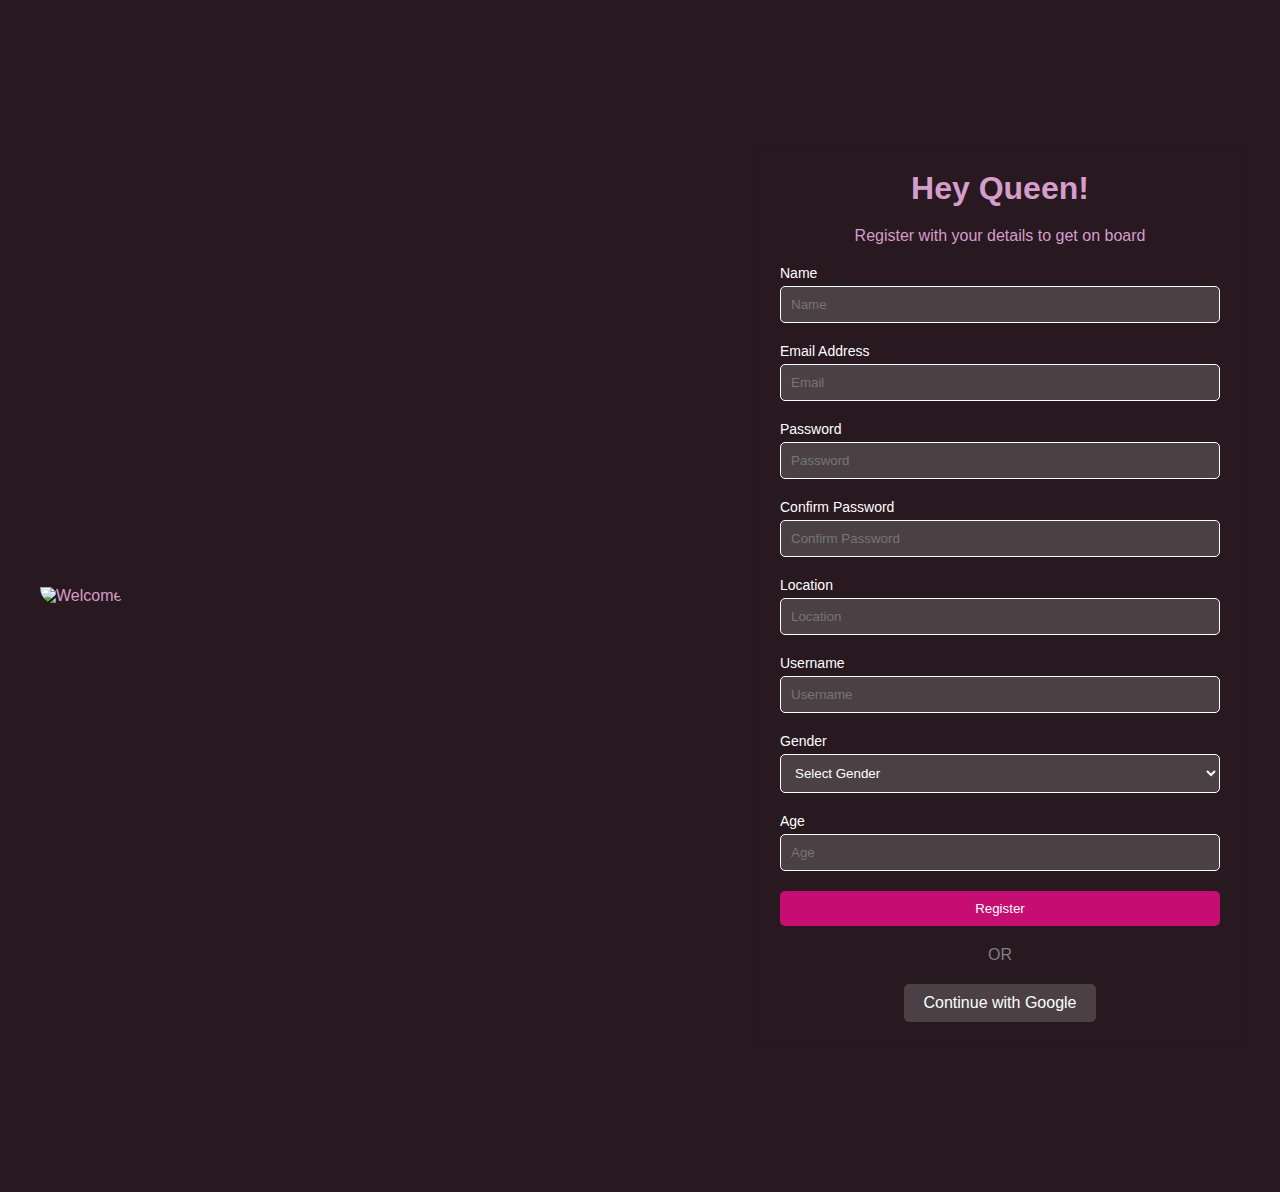
==== index.html @ b41bc5dd "Update index.html" ====
<!DOCTYPE html>
<html lang="en">
<head>
    <meta charset="UTF-8">
    <meta name="viewport" content="width=device-width, initial-scale=1.0">
    <title>Sign Up Page</title>
    <link rel="stylesheet" href="style.css">
</head>
<body>
    <div class="outer-container">
        <div class="image-container">
            <img src="Welcome.jpg" alt="Welcome">
        </div>
        <div class="container">
            <form action="/register" method="POST">
                <h1>Hey Queen!</h1>
                <p class="register-text">Register with your details to get on board</p>
                
                <div class="custom-input-box"> 
                    <label for="name">Name</label>
                    <input type="text" id="name" name="name" placeholder="Name" required>
                </div>
                
                <div class="custom-input-box"> 
                    <label for="email">Email Address</label>
                    <input type="email" id="email" name="email" placeholder="Email" required>
                </div>
                
                <div class="custom-input-box"> 
                    <label for="password">Password</label>
                    <input type="password" id="password" name="password" placeholder="Password" required>
                </div>
                
                <div class="custom-input-box"> 
                    <label for="confirm_password">Confirm Password</label>
                    <input type="password" id="confirm_password" name="confirm_password" placeholder="Confirm Password" required>
                </div>
                
                <div class="custom-input-box"> 
                    <label for="location">Location</label>
                    <input type="text" id="location" name="location" placeholder="Location" required>
                </div>
                
                <div class="custom-input-box"> 
                    <label for="username">Username</label>
                    <input type="text" id="username" name="username" placeholder="Username" required>
                </div>
                
                <div class="custom-input-box"> 
                    <label for="gender">Gender</label>
                    <select id="gender" name="gender" required>
                        <option value="">Select Gender</option>
                        <option value="female">Female</option>
                        <option value="male">Male</option>
                        <option value="other">Other</option>
                    </select>
                </div>
                
                <div class="custom-input-box"> 
                    <label for="age">Age</label>
                    <input type="number" id="age" name="age" placeholder="Age" required>
                </div>
                
                <button type="submit">Register</button>
            </form>
            <p class="or-text">OR</p>
            <div class="continue-with-google">
                <a href="https://accounts.google.com">Continue with Google</a>
            </div>
        </div>
    </div>
</body>
</html>
---- style.css ----
* {
    margin: 0;
    padding: 0;
    box-sizing: border-box;
}

body {
    font-family: Arial, sans-serif;
    background-color: #28181F;
    color: #D59DCC; 
}

.outer-container {
    display: flex;
    justify-content: space-between;
    align-items: center;
    max-width: 1200px;
    margin: 150px auto; /* Centering the container horizontally */
}

.image-container {
    width: 40%;
    height: auto;
}

.image-container img {
    max-width: 100%;
    height: auto;
    width: 100%;
    border-top-left-radius: 0;
    border-bottom-left-radius: 50px;
    border-bottom-right-radius: 0;
    border-top-right-radius: 50px;
}

.container {
    width: 100%;
    max-width: 40%;
    padding: 20px;
    border-radius: 5px;
    box-shadow: 0 0 10px rgba(0, 0, 0, 0.1);
    background-color: #28181F;
}

.container h1 {
    text-align: center;
    margin-bottom: 20px;
    color: #D59DCC;
}

.register-text,
.signin-text {
    text-align: center;
    margin-bottom: 20px;
    color: #D59DCC; 
}

.custom-input-box {
    position: relative;
    margin-bottom: 20px;
}

.custom-input-box label {
    font-size: 14px;
    display: block;
    margin-bottom: 5px;
    color: #fff; 
}

.custom-input-box input[type="text"],
.custom-input-box input[type="email"],
.custom-input-box input[type="password"],
.custom-input-box select,
.custom-input-box input[type="number"] {
    width: 100%;
    padding: 10px;
    border: 1px solid;
    border-radius: 5px;
    outline: none;
    background-color: #6863638e; 
    color: #fff; 
}

button[type="submit"] {
    width: 100%;
    padding: 10px;
    border: none;
    border-radius: 5px;
    background-color: #C50D72;
    color: #fff;
    cursor: pointer;
}

.continue-with-google {
    margin-top: 20px;
    text-align: center;
}

.continue-with-google a {
    display: inline-block;
    padding: 10px 20px;
    background-color: #6863638e;
    color: #fff;
    text-decoration: none;
    border-radius: 5px;
    transition: background-color 0.3s;
}

.continue-with-google a:hover {
    background-color: #4d49498e;
}

.or-text {
    text-align: center;
    margin-top: 20px;
    margin-bottom: 10px;
    color: #808080;
}
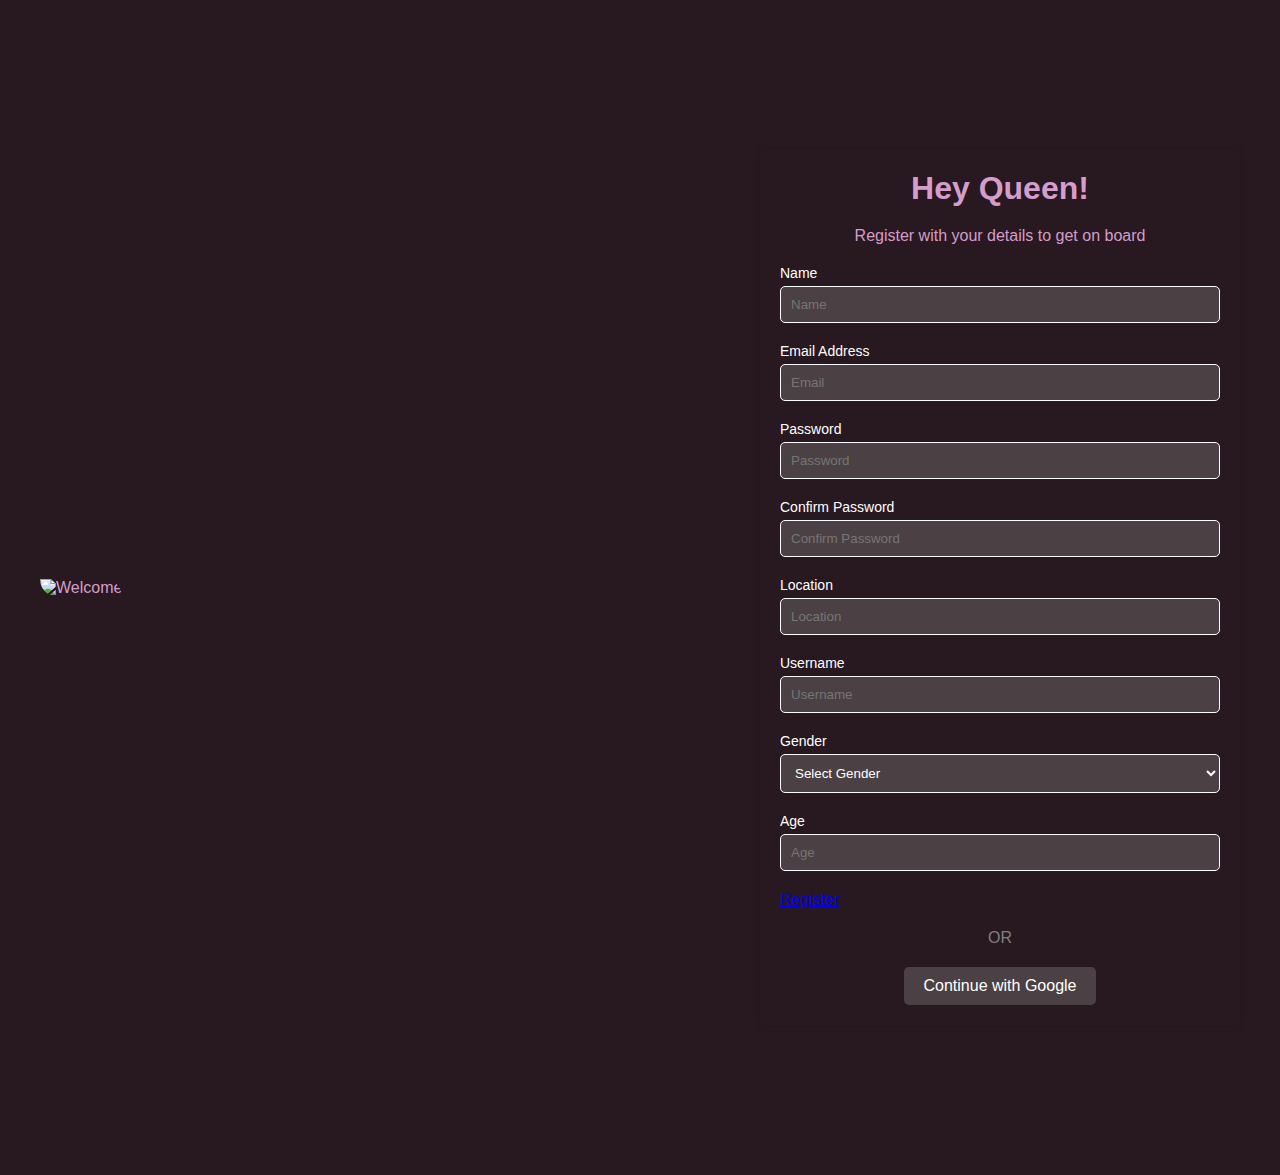
==== commit 3526ec7e: "Update index.html" ====
--- a/index.html
+++ b/index.html
@@ -61,7 +61,13 @@
                     <input type="number" id="age" name="age" placeholder="Age" required>
                 </div>
                 
-                <button type="submit">Register</button>
+                <!-- <a href="AfterSignIn.html" class="rounded-button">Register</a> -->
+                <div class="button-container">
+                    <a href="AfterSignIn.html" class="rounded-button">Register</a>
+                </div>
+                
+
+
             </form>
             <p class="or-text">OR</p>
             <div class="continue-with-google">
